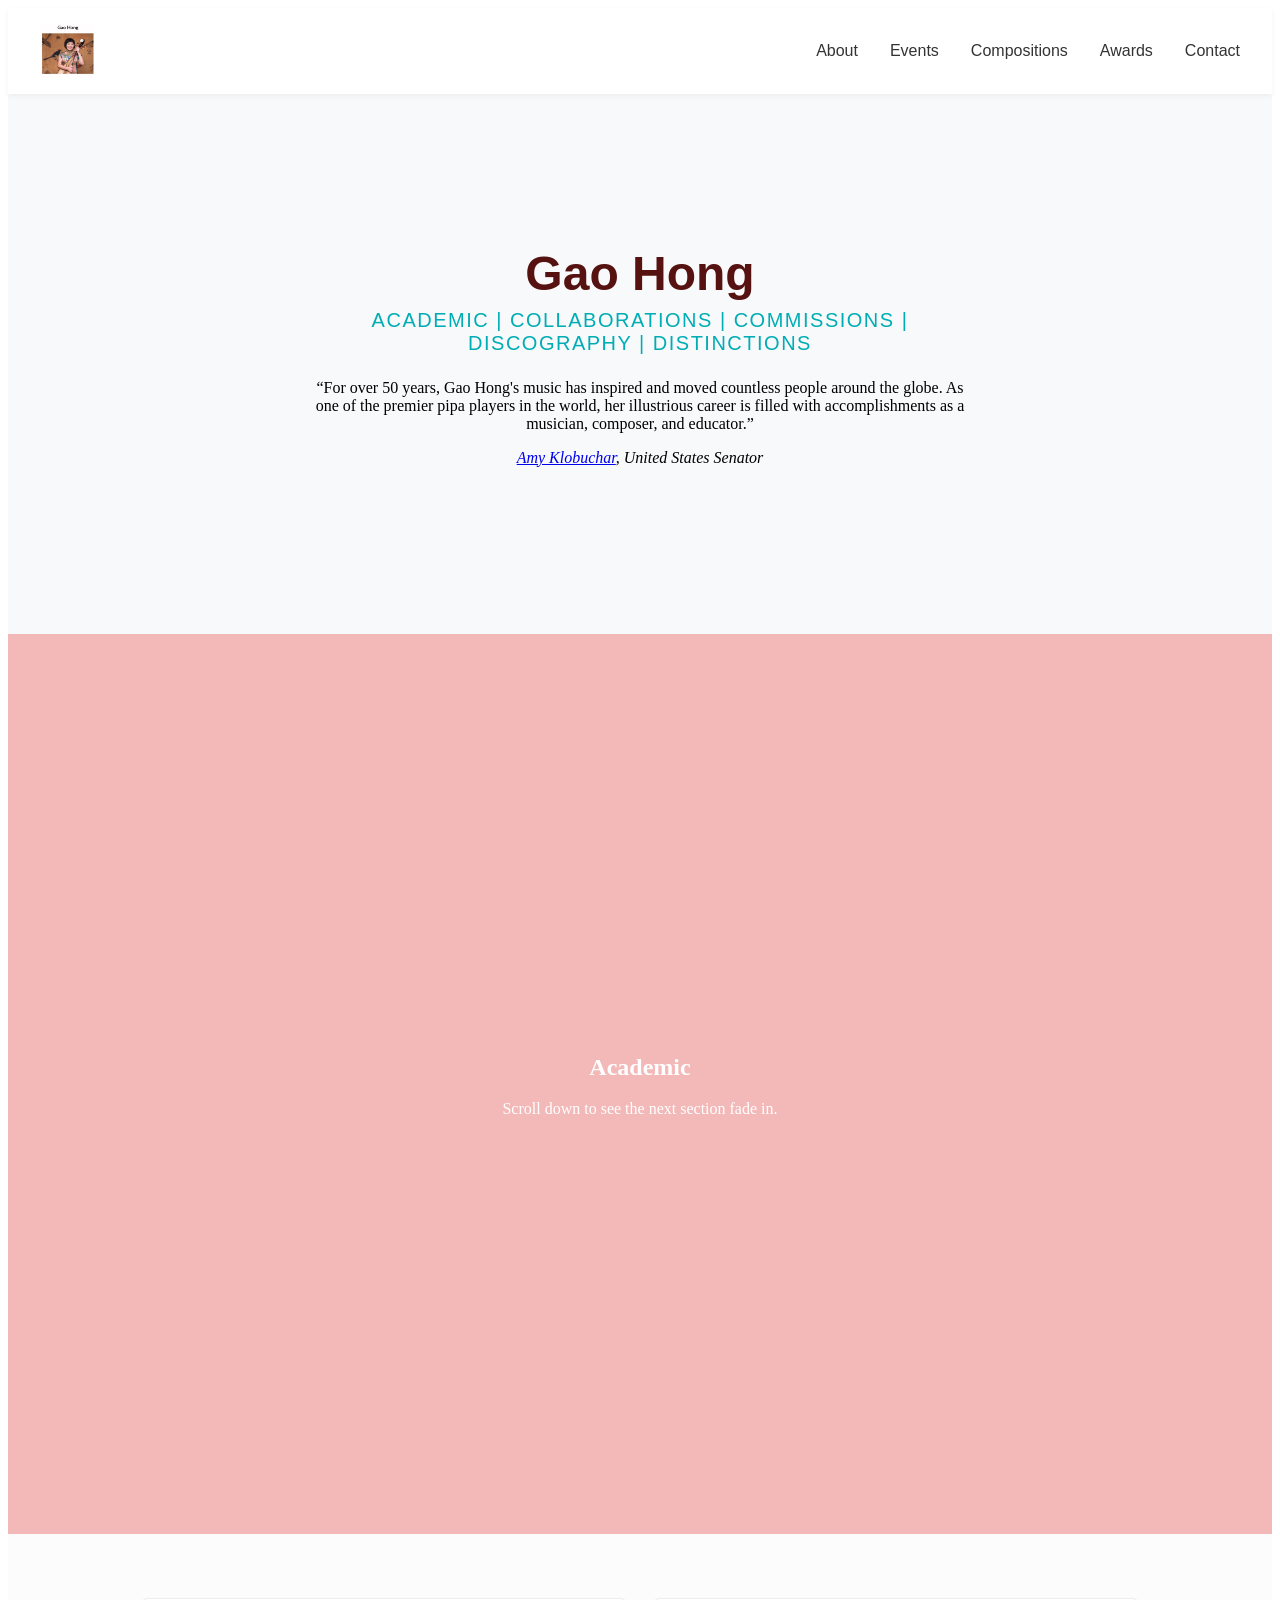
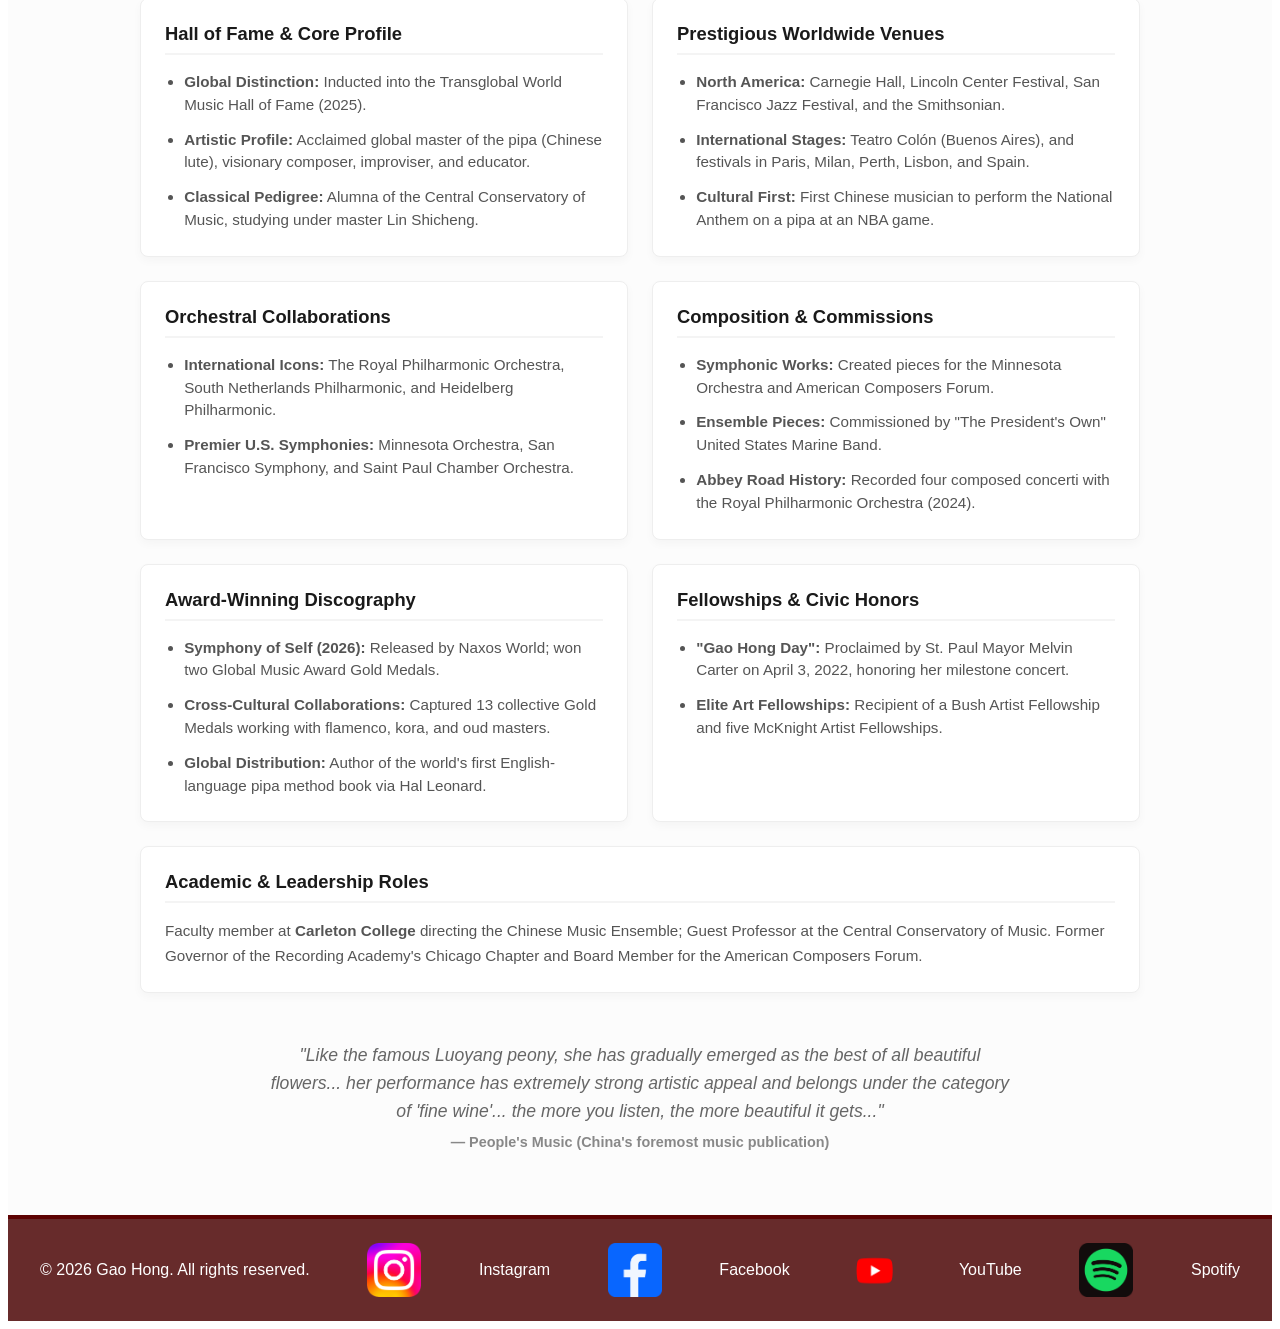
==== about.html @ 1e957298 "Set up an interactive interface for the about me page" ====
<!DOCTYPE html>
<html lang="en">

<head>
    <meta charset="UTF-8">
    <meta name="viewport" content="width=device-width, initial-scale=1.0">
    <title>About | Gao Hong</title>

    <link rel="stylesheet" href="css/styles.css">
</head>

<body>

    <header>
        <nav class="navbar">
            <a href="index.html" class="logo"><img src="images/gao_hong_profile_logo.webp"
                    alt="Gao Hong Profile Logo"></a>

            <input type="checkbox" id="menu-toggle" class="menu-checkbox">

            <label for="menu-toggle" class="hamburger-btn">
                <span></span>
                <span></span>
                <span></span>
            </label>

            <ul class="nav-menu">
                <li><a href="about.html">About</a></li>
                <li><a href="events.html">Events</a></li>
                <li><a href="compositions.html">Compositions</a></li>
                <li><a href="awards.html">Awards</a></li>
                <li><a href="contact.html">Contact</a></li>
            </ul>
        </nav>
    </header>

    <main>
        <section class="banner-section">
            <div class="banner-content">
                <h1 class="banner-title">Gao Hong</h1>
                <p class="banner-subtitle">Academic | Collaborations | Commissions | Discography | Distinctions</p>
                <p class="banner-text">
                <p>“For over 50 years, Gao Hong's music has inspired and moved countless people around the globe. As
                    one of the premier pipa players in the world, her illustrious career is filled with
                    accomplishments as a musician, composer, and educator.”</p>
                <cite><a href="https://www.klobuchar.senate.gov/">Amy Klobuchar</a>, United States Senator</cite>
                </p>

            </div>
        </section>
        <div class="scroll-container">
            <section class="scroll-section panel-1">
                <div class="section-content">
                    <h1>Academic</h1>
                    <p>Scroll down to see the next section fade in.</p>
                </div>
            </section>

            <section class="scroll-section panel-2">
                <div class="section-content">
                    <h1>Collaborations</h1>
                    <p>The previous section smoothly faded away.</p>
                </div>
            </section>

            <section class="scroll-section panel-3">
                <div class="section-content">
                    <h1>Commissions</h1>
                    <p>Clean, interactive, screen-snapped transitions.</p>
                </div>
            </section>

            <section class="scroll-section panel-4">
                <div class="section-content">
                    <h1>Discography</h1>
                    <p>Clean, interactive, screen-snapped transitions.</p>
                </div>
            </section>

            <section class="scroll-section panel-5">
                <div class="section-content">
                    <h1>Distinctions</h1>
                    <p>Clean, interactive, screen-snapped transitions.</p>
                </div>
            </section>
        </div>
        <section class="bio-section">
            <div class="bio-container">

                <div class="bio-grid">
                    <div class="bio-card">
                        <h3>Hall of Fame & Core Profile</h3>
                        <ul>
                            <li><strong>Global Distinction:</strong> Inducted into the Transglobal World Music Hall of
                                Fame (2025).</li>
                            <li><strong>Artistic Profile:</strong> Acclaimed global master of the pipa (Chinese lute),
                                visionary composer, improviser, and educator.</li>
                            <li><strong>Classical Pedigree:</strong> Alumna of the Central Conservatory of Music,
                                studying under master Lin Shicheng.</li>
                        </ul>
                    </div>

                    <div class="bio-card">
                        <h3>Prestigious Worldwide Venues</h3>
                        <ul>
                            <li><strong>North America:</strong> Carnegie Hall, Lincoln Center Festival, San Francisco
                                Jazz Festival, and the Smithsonian.</li>
                            <li><strong>International Stages:</strong> Teatro Colón (Buenos Aires), and festivals in
                                Paris, Milan, Perth, Lisbon, and Spain.</li>
                            <li><strong>Cultural First:</strong> First Chinese musician to perform the National Anthem
                                on a pipa at an NBA game.</li>
                        </ul>
                    </div>

                    <div class="bio-card">
                        <h3>Orchestral Collaborations</h3>
                        <ul>
                            <li><strong>International Icons:</strong> The Royal Philharmonic Orchestra, South
                                Netherlands Philharmonic, and Heidelberg Philharmonic.</li>
                            <li><strong>Premier U.S. Symphonies:</strong> Minnesota Orchestra, San Francisco Symphony,
                                and Saint Paul Chamber Orchestra.</li>
                        </ul>
                    </div>

                    <div class="bio-card">
                        <h3>Composition & Commissions</h3>
                        <ul>
                            <li><strong>Symphonic Works:</strong> Created pieces for the Minnesota Orchestra and
                                American Composers Forum.</li>
                            <li><strong>Ensemble Pieces:</strong> Commissioned by "The President's Own" United States
                                Marine Band.</li>
                            <li><strong>Abbey Road History:</strong> Recorded four composed concerti with the Royal
                                Philharmonic Orchestra (2024).</li>
                        </ul>
                    </div>

                    <div class="bio-card">
                        <h3>Award-Winning Discography</h3>
                        <ul>
                            <li><strong>Symphony of Self (2026):</strong> Released by Naxos World; won two Global Music
                                Award Gold Medals.</li>
                            <li><strong>Cross-Cultural Collaborations:</strong> Captured 13 collective Gold Medals
                                working with flamenco, kora, and oud masters.</li>
                            <li><strong>Global Distribution:</strong> Author of the world's first English-language pipa
                                method book via Hal Leonard.</li>
                        </ul>
                    </div>

                    <div class="bio-card">
                        <h3>Fellowships & Civic Honors</h3>
                        <ul>
                            <li><strong>"Gao Hong Day":</strong> Proclaimed by St. Paul Mayor Melvin Carter on April 3,
                                2022, honoring her milestone concert.</li>
                            <li><strong>Elite Art Fellowships:</strong> Recipient of a Bush Artist Fellowship and five
                                McKnight Artist Fellowships.</li>
                        </ul>
                    </div>
                </div>

                <div class="bio-footer-card">
                    <h3>Academic & Leadership Roles</h3>
                    <p>Faculty member at <strong>Carleton College</strong> directing the Chinese Music Ensemble; Guest
                        Professor at the Central Conservatory of Music. Former Governor of the Recording Academy's
                        Chicago Chapter and Board Member for the American Composers Forum.</p>
                </div>

                <blockquote class="press-quote">
                    <p>"Like the famous Luoyang peony, she has gradually emerged as the best of all beautiful flowers...
                        her performance has extremely strong artistic appeal and belongs under the category of 'fine
                        wine'... the more you listen, the more beautiful it gets..."</p>
                    <cite>— People's Music (China's foremost music publication)</cite>
                </blockquote>

            </div>
        </section>


    </main>

    <footer class="footer-bar">
        <div class="footer-container">
            <p>&copy; 2026 Gao Hong. All rights reserved.</p>
            <a href="https://www.instagram.com/gao_hong_pipa/" class="logo" target="_blank" rel="noopener noreferrer"
                aria-label="Follow me on Instagram">
                <img src="images/instagram_logo_2022.png" alt="Instagram Icon"></a>
            <span class="link-text">Instagram</span>
            </a>
            <a href="https://www.facebook.com/gao.hong.56/" class="logo" target="_blank" rel="noopener noreferrer"
                aria-label="Follow me on Facebook">
                <img src="images/facebook_logo_2023.png" alt="Facebook Icon"></a>
            <span class="link-text">Facebook</span>
            </a>
            <a href="https://www.youtube.com/@GaoHongPipa" class="logo" target="_blank" rel="noopener noreferrer"
                aria-label="Watch me on YouTube">
                <img src="images/youtube_logo_2023.png" alt="YouTube Icon"></a>
            <span class="link-text">YouTube</span>
            </a>
            <a href="https://open.spotify.com/artist/2UF1SFPQ2N5jlWtoAPMVSn?si=YOfoeSAoRjiZ78LdH-07lg" class="logo"
                target="_blank" rel="noopener noreferrer" aria-label="Listen to me on Spotify">
                <img src="images/spotify_logo_2020.png" alt="Spotify Icon"></a>
            <span class="link-text">Spotify</span>
            </a>
        </div>
    </footer>

    <script src="js/script.js"></script>
</body>

</html>
---- css/styles.css ----
.navbar {
    display: flex;
    justify-content: space-between;
    align-items: center;
    padding: 1rem 2rem;
    background-color: #ffffff;
    box-shadow: 0 2px 5px rgba(60, 3, 3, 0.05);
    position: relative;
    font-family: sans-serif;
}

.logo img {
    height: 54px;
    width: auto;
    display: block;
}

.nav-menu {
    display: flex;
    list-style: none;
    margin: 0;
    padding: 0;
    gap: 2rem;
}

.nav-menu a {
    text-decoration: none;
    color: #333333;
    font-weight: 500;
    transition: color 0.2s ease;
}

.nav-menu a:hover {
    color: #00adb5;
}

.menu-checkbox,
.hamburger-btn {
    display: none;
}


.footer-bar {
    background-color: #4e0808da;
    color: #ffffff;
    padding: 1.5rem 2rem;
    font-family: sans-serif;
    border-top: 4px solid #5d0303;
}

.footer-container {
    max-width: 1200px;
    margin: 0 auto;
    display: flex;
    justify-content: space-between;
    align-items: center;
    flex-wrap: wrap;
    gap: 1rem;
}

.banner-section {
    display: flex;
    justify-content: center;
    align-items: center;
    min-height: 60vh;
    background-color: #f8f9fa;
    padding: 3rem 1.5rem;
    box-sizing: border-box;
    text-align: center;
}

.banner-content {
    max-width: 650px;
    width: 100%;
    margin: 0 auto;
}

.banner-title {
    font-family: sans-serif;
    font-size: 3rem;
    font-weight: 700;
    color: #561111;
    margin: 0 0 0.5rem 0;
}

.banner-subtitle {
    font-family: sans-serif;
    font-size: 1.25rem;
    font-weight: 500;
    color: #00adb5;
    text-transform: uppercase;
    letter-spacing: 1.5px;
    margin: 0 0 1.5rem 0;
}

.banner-text {
    font-family: sans-serif;
    font-size: 1.1rem;
    line-height: 1.6;
    color: #501818;
    margin: 0;
}

/* --- Base Container Setup --- */
.bio-section {
    background-color: #fcfcfc;
    padding: 4rem 1.5rem;
    font-family: -apple-system, BlinkMacSystemFont, "Segoe UI", Roboto, sans-serif;
    color: #333333;
}

.bio-container {
    max-width: 1000px;
    margin: 0 auto;
}

.bio-grid {
    display: grid;
    grid-template-columns: repeat(2, 1fr);
    gap: 1.5rem;
    margin-bottom: 1.5rem;
}

.bio-card,
.bio-footer-card {
    background-color: #ffffff;
    padding: 1.5rem;
    border-radius: 8px;
    box-shadow: 0 4px 10px rgba(0, 0, 0, 0.03);
    border: 1px solid #eeeeee;
}

.bio-card h3,
.bio-footer-card h3 {
    margin-top: 0;
    margin-bottom: 1rem;
    font-size: 1.15rem;
    color: #1a1a1a;
    border-bottom: 2px solid #f4f4f4;
    padding-bottom: 0.5rem;
}

.bio-card ul {
    margin: 0;
    padding-left: 1.2rem;
}

.bio-card li {
    font-size: 0.95rem;
    line-height: 1.5;
    margin-bottom: 0.75rem;
    color: #555555;
}

.bio-card li:last-child {
    margin-bottom: 0;
}

.bio-footer-card {
    margin-bottom: 3rem;
}

.bio-footer-card p {
    font-size: 0.95rem;
    line-height: 1.6;
    color: #555555;
    margin: 0;
}

.press-quote {
    text-align: center;
    max-width: 750px;
    margin: 0 auto;
    padding: 0;
}

.press-quote p {
    font-size: 1.1rem;
    line-height: 1.6;
    font-style: italic;
    color: #666666;
    margin: 0 0 0.5rem 0;
}

.press-quote cite {
    font-size: 0.9rem;
    font-weight: bold;
    color: #888888;
    font-style: normal;
}


.scroll-container {
    height: 100vh;
    overflow-y: scroll;
    scroll-snap-type: y mandatory;
    scroll-behavior: smooth;
}

.scroll-section {
    height: 100vh;
    display: flex;
    justify-content: center;
    align-items: center;
    scroll-snap-align: start;
    position: relative;
    background-color: #111111;
    color: #ffffff;
}

.section-content {
    text-align: center;
    max-width: 600px;
    padding: 2rem;

    animation: fade-out-in linear both;
    animation-timeline: view();
    animation-range: entry 10% exit 90%;
}

@keyframes fade-out-in {
    0% {
        opacity: 0;
        transform: translateY(30px);
    }

    30%,
    70% {
        opacity: 1;
        transform: translateY(0);
    }

    100% {
        opacity: 0;
        transform: translateY(-30px);
    }
}

.panel-1 {
    background-color: #f3b9b9;
}

.panel-2 {
    background-color: #f8a4a4;
}

.panel-3 {
    background-color: #f16262;
}

.panel-4 {
    background-color: #e82d2d;
}

.panel-5 {
    background-color: #ee0f0f;
}


@media (max-width: 768px) {

    .hamburger-btn {
        display: flex;
        flex-direction: column;
        justify-content: space-between;
        width: 30px;
        height: 21px;
        cursor: pointer;
        z-index: 100;
    }

    .hamburger-btn span {
        display: block;
        height: 3px;
        width: 100%;
        background-color: #777777;
        border-radius: 3px;
        transition: all 0.3s ease-in-out;
    }

    .nav-menu {
        position: absolute;
        top: 100%;
        right: -100%;
        width: 250px;
        height: calc(100vh - 100%);
        background-color: #fcfcfc0a;
        flex-direction: column;
        gap: 0;

        box-shadow: -5px 5px 15px rgba(0, 0, 0, 0.1);
        transition: right 0.3s ease-in-out;
        z-index: 99;
    }

    .nav-menu li {
        width: 100%;
        border-bottom: 1px solid #eeeeee;
    }

    .nav-menu a {
        display: block;
        padding: 1.2rem 2rem;
        width: 100%;
        box-sizing: border-box;
    }

    .menu-checkbox:checked~.nav-menu {
        right: 0;
    }

    .menu-checkbox:checked~.hamburger-btn span:nth-child(1) {
        transform: translateY(9px) rotate(45deg);
    }

    .menu-checkbox:checked~.hamburger-btn span:nth-child(2) {
        opacity: 0;
    }

    .menu-checkbox:checked~.hamburger-btn span:nth-child(3) {
        transform: translateY(-9px) rotate(-45deg);
    }


    .bio-grid {
        grid-template-columns: 1fr;
    }
}
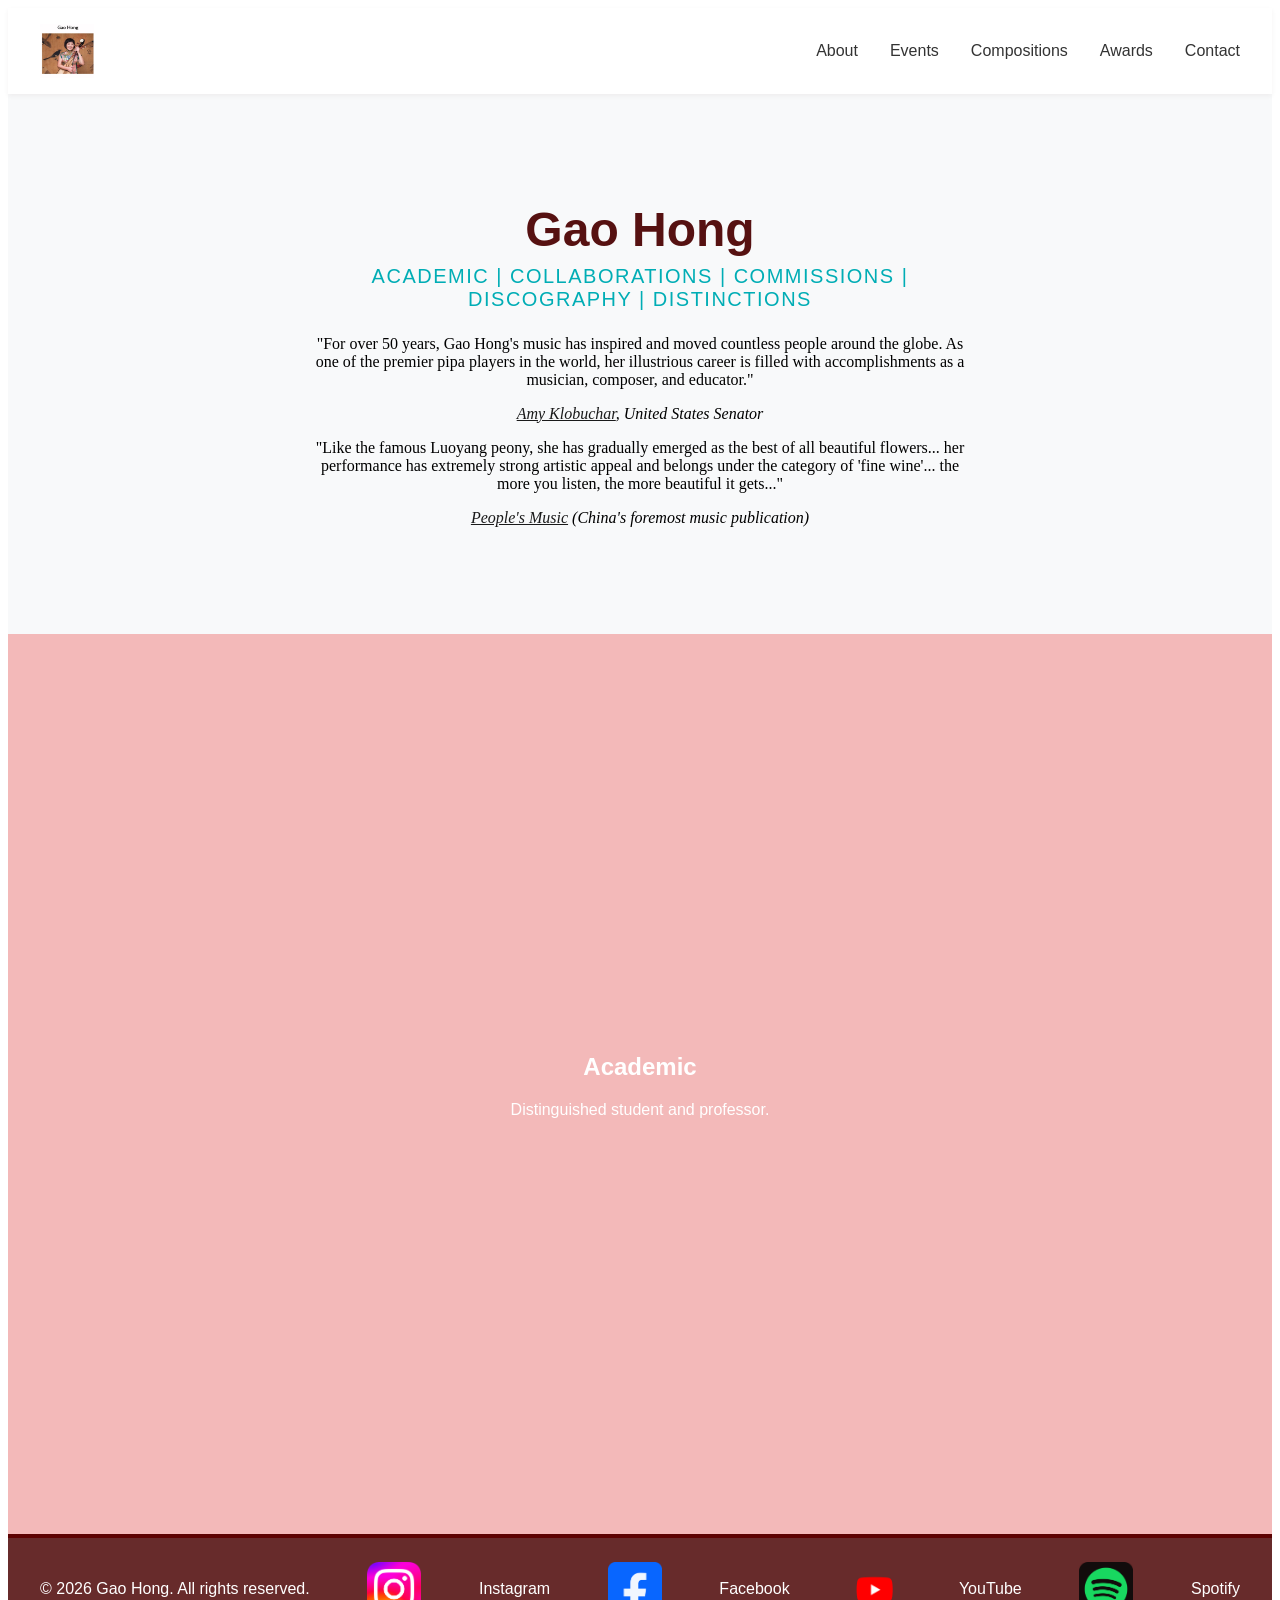
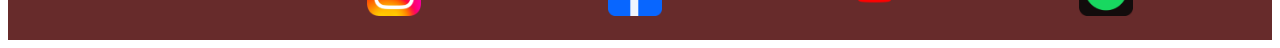
==== commit 93762a68: "Completed the about page, more interactive and digestible" ====
--- a/about.html
+++ b/about.html
@@ -40,140 +40,217 @@
                 <h1 class="banner-title">Gao Hong</h1>
                 <p class="banner-subtitle">Academic | Collaborations | Commissions | Discography | Distinctions</p>
                 <p class="banner-text">
-                <p>“For over 50 years, Gao Hong's music has inspired and moved countless people around the globe. As
+                <p>"For over 50 years, Gao Hong's music has inspired and moved countless people around the globe. As
                     one of the premier pipa players in the world, her illustrious career is filled with
-                    accomplishments as a musician, composer, and educator.”</p>
+                    accomplishments as a musician, composer, and educator."</p>
                 <cite><a href="https://www.klobuchar.senate.gov/">Amy Klobuchar</a>, United States Senator</cite>
-                </p>
+                <p>"Like the famous Luoyang peony, she has gradually emerged as the best of all beautiful flowers...
+                    her performance has extremely strong artistic appeal and belongs under the category of 'fine
+                    wine'... the more you listen, the more beautiful it gets..."</p>
+                <cite><a href="https://en.cnpubg.com/portal/article/index/id/40/cid/4.html">People's Music</a> (China's
+                    foremost music publication)</cite>
 
             </div>
         </section>
-        <div class="scroll-container">
+        <div class="scroll-container" style="font-family: sans-serif;">
             <section class="scroll-section panel-1">
                 <div class="section-content">
                     <h1>Academic</h1>
-                    <p>Scroll down to see the next section fade in.</p>
+                    <p>Distinguished student and professor.</p>
+                </div>
+            </section>
+            <section class="scroll-section panel-1">
+                <div class="section-content">
+                    <div class="custom-media-list">
+                        <div class="list-item">
+                            <div class="item-logo-wrapper">
+                                <img src="images/ccm_logo_2020.png" alt="Central Conservatory of Music"
+                                    class="item-logo">
+                            </div>
+                            <div class="item-text-content">
+                                <h3 class="item-title"><a href="https://en.ccom.edu.cn/" class="text-white">Central
+                                        Conservatory
+                                        of
+                                        Music</a>
+                                </h3>
+                                <p class="item-description">Alumna.</p>
+                                <p class="item-description">Guest Professor.</p>
+                                <p class="item-description"> Studied
+                                    under Master Lin Shicheng.</p>
+                                <a href="https://open.spotify.com/album/73ErgFCcFC1YlamByNlXqy" class="text-white">Music
+                                    of Lin
+                                    Shicheng</a><br>
+                                <a href="https://www.chinesepipa.com/lingao.html" class="text-white">Connection with Lin
+                                    Shicheng</a>
+                            </div>
+                        </div>
+
+                        <div class="list-item">
+                            <div class="item-logo-wrapper">
+                                <img src="images/carleton_logo_2026.png" alt="Carleton College Logo" class="item-logo">
+                            </div>
+                            <div class="item-text-content">
+                                <h3><a href="https://www.carleton.edu/" class="text-white">Carleton College</a></h3>
+                                <p>Faculty member.</p>
+                                <p>Director of Chinese Music Ensemble.</p>
+                            </div>
+                        </div>
+
+                        <div class="list-item">
+                            <div class="item-text-content">
+                                <h3>Others</h3>
+                                <p>Former Governor of the Recording Academy's Chicago Chapter.</p>
+                                <p>Board Member for the American Composers Forum.
+                                </p>
+                            </div>
+                        </div>
+
+                    </div>
+
                 </div>
             </section>
 
             <section class="scroll-section panel-2">
                 <div class="section-content">
                     <h1>Collaborations</h1>
-                    <p>The previous section smoothly faded away.</p>
+                    <p>National and international performances.</p>
+                </div>
+            </section>
+            <section class="scroll-section panel-2">
+                <div class="section-content lists-row-container custom-media-list">
+                    <div class="list-item">
+                        <div class="item-text-content">
+                            <h2>International Orchestras</h2>
+                            <p>The Royal Philharmonic Orchestra</p>
+                            <p>South Netherlands Philharmonic</p>
+                            <p>Heidelberg Philharmonic</p>
+                        </div>
+                    </div>
+                    <div class="list-item">
+                        <div class="item-text-content">
+                            <h2>Premier U.S. Symphonies</h2>
+                            <p>Minnesota Orchestra</p>
+                            <p>San Francisco Symphony</p>
+                            <p>Saint Paul Chamber Orchestra</p>
+                        </div>
+                    </div>
+                    <div class="list-item">
+                        <div class="item-text-content">
+                            <h2>North America</h2>
+                            <p>Carnegie Hall</p>
+                            <p>Lincoln Center Festival</p>
+                            <p>San Francisco Jazz Festival</p>
+                            <p>The Smithsonian</p>
+                        </div>
+                    </div>
+                    <div class="list-item">
+                        <div class="item-text-content">
+                            <h2>International Stages</h2>
+                            <p>Teatro Colón (Buenos Aires)</p>
+                            <p>Festivals in Paris, Milan, Perth, <br>Lisbon, and Spain</p>
+                        </div>
+                    </div>
                 </div>
             </section>
 
             <section class="scroll-section panel-3">
                 <div class="section-content">
                     <h1>Commissions</h1>
-                    <p>Clean, interactive, screen-snapped transitions.</p>
+                    <p>Symphonic and ensemble pieces.</p>
+                </div>
+            </section>
+            <section class="scroll-section panel-3">
+                <div class="section-content lists-row-container" custom-media-list">
+                    <div class="list-item">
+                        <div class="item-text-content">
+                            <h2>Symphonic Works</h2>
+                            <p>Minnesota Orchestra</p>
+                            <p>American Composers Forum</p>
+                        </div>
+                    </div>
+                    <div class="list-item">
+                        <div class="item-text-content">
+                            <h2>Ensemble Pieces</h2>
+                            <p>Commissioned by "The President's Own" <br> United States Marine Band</p>
+                        </div>
+                    </div>
+                    <div class="list-item">
+                        <div class="item-text-content">
+                            <h2>Abbey Road History</h2>
+                            <p>Recorded four composed concerti <br> with the Royal Philharmonic Orchestra (2024)</p>
+                        </div>
+                    </div>
                 </div>
             </section>
 
             <section class="scroll-section panel-4">
                 <div class="section-content">
                     <h1>Discography</h1>
-                    <p>Clean, interactive, screen-snapped transitions.</p>
+                    <p>Award-winning global music recordings.</p>
+                </div>
+            </section>
+            <section class="scroll-section panel-4">
+                <div class="section-content lists-row-container" custom-media-list">
+                    <div class="list-item">
+                        <div class="item-text-content">
+                            <h2>Symphony of Self (2026)</h2>
+                            <p>Released by Naxos World</p>
+                            <p>Won two Global Music Award Gold Medals</p>
+                        </div>
+                    </div>
+                    <div class="list-item">
+                        <div class="item-text-content">
+                            <h2>Cross-Cultural Collaborations</h2>
+                            <p>Captured 13 collective Gold Medals <br> working with flamenco, kora, and oud masters</p>
+                        </div>
+                    </div>
+                    <div class="list-item">
+                        <div class="item-text-content">
+                            <h2>Global Distribution</h2>
+                            <p>Author of the world's first English <br> language pipa method book via Hal Leonard</p>
+                        </div>
+                    </div>
                 </div>
             </section>
 
             <section class="scroll-section panel-5">
                 <div class="section-content">
                     <h1>Distinctions</h1>
-                    <p>Clean, interactive, screen-snapped transitions.</p>
+                    <p>Recognized individual and civic honors.</p>
+                </div>
+            </section>
+            <section class="scroll-section panel-5">
+                <div class="section-content lists-row-container custom-media-list">
+                    <div class="list-item">
+                        <div class="item-text-content">
+                            <h2>Artistic Profile</h2>
+                            <p>Acclaimed global master of the pipa (Chinese lute), visionary composer, improviser, and
+                                educator.</p>
+                        </div>
+                    </div>
+                    <div class="list-item">
+                        <div class="item-text-content">
+                            <h2>International Recognition</h2>
+                            <p>Inducted into the Transglobal World <br> Music Hall of Fame (2025)</p>
+                        </div>
+                    </div>
+                    <div class="list-item">
+                        <div class="item-text-content">
+                            <h2>"Gao Hong Day"</h2>
+                            <p>Proclaimed by St. Paul Mayor Melvin Carter <br> on April 3, 2022, <br> honoring her
+                                milestone
+                                concert</p>
+                        </div>
+                    </div>
+                    <div class="list-item">
+                        <div class="item-text-content">
+                            <h2>Elite Art Fellowships</h2>
+                            <p>Recipient of a Bush Artist Fellowship <br> and five McKnight Artist Fellowships</p>
+                        </div>
+                    </div>
                 </div>
             </section>
         </div>
-        <section class="bio-section">
-            <div class="bio-container">
-
-                <div class="bio-grid">
-                    <div class="bio-card">
-                        <h3>Hall of Fame & Core Profile</h3>
-                        <ul>
-                            <li><strong>Global Distinction:</strong> Inducted into the Transglobal World Music Hall of
-                                Fame (2025).</li>
-                            <li><strong>Artistic Profile:</strong> Acclaimed global master of the pipa (Chinese lute),
-                                visionary composer, improviser, and educator.</li>
-                            <li><strong>Classical Pedigree:</strong> Alumna of the Central Conservatory of Music,
-                                studying under master Lin Shicheng.</li>
-                        </ul>
-                    </div>
-
-                    <div class="bio-card">
-                        <h3>Prestigious Worldwide Venues</h3>
-                        <ul>
-                            <li><strong>North America:</strong> Carnegie Hall, Lincoln Center Festival, San Francisco
-                                Jazz Festival, and the Smithsonian.</li>
-                            <li><strong>International Stages:</strong> Teatro Colón (Buenos Aires), and festivals in
-                                Paris, Milan, Perth, Lisbon, and Spain.</li>
-                            <li><strong>Cultural First:</strong> First Chinese musician to perform the National Anthem
-                                on a pipa at an NBA game.</li>
-                        </ul>
-                    </div>
-
-                    <div class="bio-card">
-                        <h3>Orchestral Collaborations</h3>
-                        <ul>
-                            <li><strong>International Icons:</strong> The Royal Philharmonic Orchestra, South
-                                Netherlands Philharmonic, and Heidelberg Philharmonic.</li>
-                            <li><strong>Premier U.S. Symphonies:</strong> Minnesota Orchestra, San Francisco Symphony,
-                                and Saint Paul Chamber Orchestra.</li>
-                        </ul>
-                    </div>
-
-                    <div class="bio-card">
-                        <h3>Composition & Commissions</h3>
-                        <ul>
-                            <li><strong>Symphonic Works:</strong> Created pieces for the Minnesota Orchestra and
-                                American Composers Forum.</li>
-                            <li><strong>Ensemble Pieces:</strong> Commissioned by "The President's Own" United States
-                                Marine Band.</li>
-                            <li><strong>Abbey Road History:</strong> Recorded four composed concerti with the Royal
-                                Philharmonic Orchestra (2024).</li>
-                        </ul>
-                    </div>
-
-                    <div class="bio-card">
-                        <h3>Award-Winning Discography</h3>
-                        <ul>
-                            <li><strong>Symphony of Self (2026):</strong> Released by Naxos World; won two Global Music
-                                Award Gold Medals.</li>
-                            <li><strong>Cross-Cultural Collaborations:</strong> Captured 13 collective Gold Medals
-                                working with flamenco, kora, and oud masters.</li>
-                            <li><strong>Global Distribution:</strong> Author of the world's first English-language pipa
-                                method book via Hal Leonard.</li>
-                        </ul>
-                    </div>
-
-                    <div class="bio-card">
-                        <h3>Fellowships & Civic Honors</h3>
-                        <ul>
-                            <li><strong>"Gao Hong Day":</strong> Proclaimed by St. Paul Mayor Melvin Carter on April 3,
-                                2022, honoring her milestone concert.</li>
-                            <li><strong>Elite Art Fellowships:</strong> Recipient of a Bush Artist Fellowship and five
-                                McKnight Artist Fellowships.</li>
-                        </ul>
-                    </div>
-                </div>
-
-                <div class="bio-footer-card">
-                    <h3>Academic & Leadership Roles</h3>
-                    <p>Faculty member at <strong>Carleton College</strong> directing the Chinese Music Ensemble; Guest
-                        Professor at the Central Conservatory of Music. Former Governor of the Recording Academy's
-                        Chicago Chapter and Board Member for the American Composers Forum.</p>
-                </div>
-
-                <blockquote class="press-quote">
-                    <p>"Like the famous Luoyang peony, she has gradually emerged as the best of all beautiful flowers...
-                        her performance has extremely strong artistic appeal and belongs under the category of 'fine
-                        wine'... the more you listen, the more beautiful it gets..."</p>
-                    <cite>— People's Music (China's foremost music publication)</cite>
-                </blockquote>
-
-            </div>
-        </section>
-
 
     </main>
 
--- a/css/styles.css
+++ b/css/styles.css
@@ -1,3 +1,16 @@
+a {
+    color: #1a1a1a;
+    text-decoration: underline;
+}
+
+.text-black {
+    color: #000000 !important;
+}
+
+.text-white {
+    color: #ffffff !important;
+}
+
 .navbar {
     display: flex;
     justify-content: space-between;
@@ -101,94 +114,6 @@
     margin: 0;
 }
 
-/* --- Base Container Setup --- */
-.bio-section {
-    background-color: #fcfcfc;
-    padding: 4rem 1.5rem;
-    font-family: -apple-system, BlinkMacSystemFont, "Segoe UI", Roboto, sans-serif;
-    color: #333333;
-}
-
-.bio-container {
-    max-width: 1000px;
-    margin: 0 auto;
-}
-
-.bio-grid {
-    display: grid;
-    grid-template-columns: repeat(2, 1fr);
-    gap: 1.5rem;
-    margin-bottom: 1.5rem;
-}
-
-.bio-card,
-.bio-footer-card {
-    background-color: #ffffff;
-    padding: 1.5rem;
-    border-radius: 8px;
-    box-shadow: 0 4px 10px rgba(0, 0, 0, 0.03);
-    border: 1px solid #eeeeee;
-}
-
-.bio-card h3,
-.bio-footer-card h3 {
-    margin-top: 0;
-    margin-bottom: 1rem;
-    font-size: 1.15rem;
-    color: #1a1a1a;
-    border-bottom: 2px solid #f4f4f4;
-    padding-bottom: 0.5rem;
-}
-
-.bio-card ul {
-    margin: 0;
-    padding-left: 1.2rem;
-}
-
-.bio-card li {
-    font-size: 0.95rem;
-    line-height: 1.5;
-    margin-bottom: 0.75rem;
-    color: #555555;
-}
-
-.bio-card li:last-child {
-    margin-bottom: 0;
-}
-
-.bio-footer-card {
-    margin-bottom: 3rem;
-}
-
-.bio-footer-card p {
-    font-size: 0.95rem;
-    line-height: 1.6;
-    color: #555555;
-    margin: 0;
-}
-
-.press-quote {
-    text-align: center;
-    max-width: 750px;
-    margin: 0 auto;
-    padding: 0;
-}
-
-.press-quote p {
-    font-size: 1.1rem;
-    line-height: 1.6;
-    font-style: italic;
-    color: #666666;
-    margin: 0 0 0.5rem 0;
-}
-
-.press-quote cite {
-    font-size: 0.9rem;
-    font-weight: bold;
-    color: #888888;
-    font-style: normal;
-}
-
 
 .scroll-container {
     height: 100vh;
@@ -254,6 +179,54 @@
 
 .panel-5 {
     background-color: #ee0f0f;
+}
+
+.custom-media-list {
+    max-width: 800px;
+    margin: 1rem auto;
+    padding: 0 1.5rem;
+    font-family: sans-serif;
+}
+
+.list-item {
+    display: flex;
+    align-items: center;
+    gap: 2rem;
+    background-color: #ffffff15;
+    padding: 1.5rem;
+    margin-bottom: 1.5rem;
+    border-radius: 8px;
+    box-shadow: 0 4px 12px rgba(0, 0, 0, 0.04);
+}
+
+.list-item:last-child {
+    margin-bottom: 0;
+}
+
+.item-logo-wrapper {
+    flex-shrink: 0;
+    width: 25%;
+    height: 80px;
+    display: flex;
+    justify-content: center;
+    align-items: center;
+}
+
+.item-logo {
+    max-width: 100%;
+}
+
+.item-text-content {
+    flex-grow: 1;
+}
+
+.lists-row-container {
+    display: grid;
+    grid-template-columns: repeat(2, 1fr);
+    gap: 2rem;
+    max-width: 1000px;
+    margin: 0 auto;
+    padding: 1.5rem;
 }
 
 
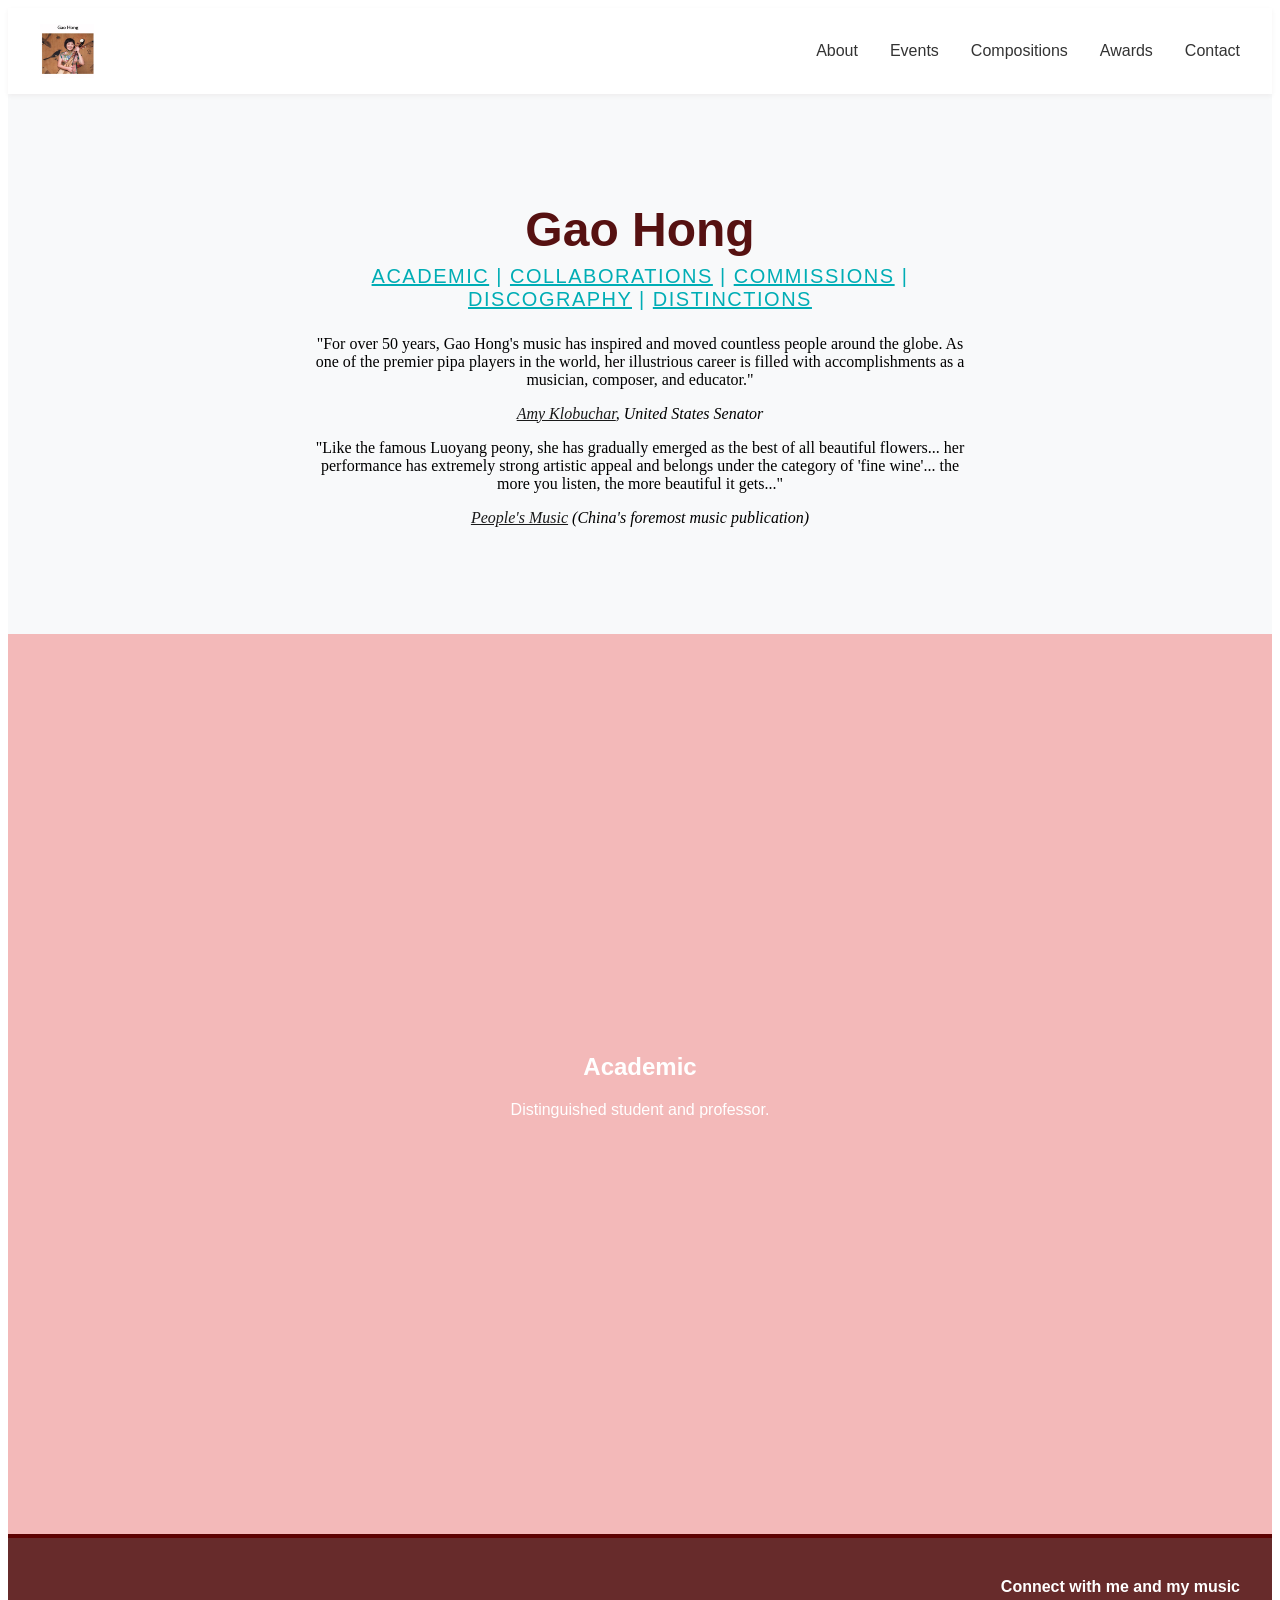
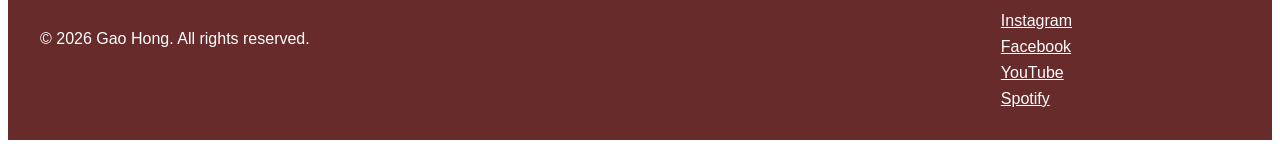
==== commit a785f777: "Fleshed out the about page with inner page links and updated footer" ====
--- a/about.html
+++ b/about.html
@@ -38,7 +38,13 @@
         <section class="banner-section">
             <div class="banner-content">
                 <h1 class="banner-title">Gao Hong</h1>
-                <p class="banner-subtitle">Academic | Collaborations | Commissions | Discography | Distinctions</p>
+                <p class="banner-subtitle">
+                    <a href="#academic" class="text-blue">Academic</a> |
+                    <a href="#collaborations" class="text-blue">Collaborations</a> |
+                    <a href="#commissions" class="text-blue">Commissions</a> |
+                    <a href="#discography" class="text-blue">Discography</a> |
+                    <a href="#distinctions" class="text-blue">Distinctions</a>
+                </p>
                 <p class="banner-text">
                 <p>"For over 50 years, Gao Hong's music has inspired and moved countless people around the globe. As
                     one of the premier pipa players in the world, her illustrious career is filled with
@@ -54,7 +60,7 @@
         </section>
         <div class="scroll-container" style="font-family: sans-serif;">
             <section class="scroll-section panel-1">
-                <div class="section-content">
+                <div class="section-content" id="academic">
                     <h1>Academic</h1>
                     <p>Distinguished student and professor.</p>
                 </div>
@@ -111,7 +117,7 @@
             </section>
 
             <section class="scroll-section panel-2">
-                <div class="section-content">
+                <div class="section-content" id="collaborations">
                     <h1>Collaborations</h1>
                     <p>National and international performances.</p>
                 </div>
@@ -154,7 +160,7 @@
             </section>
 
             <section class="scroll-section panel-3">
-                <div class="section-content">
+                <div class="section-content" id="commissions">
                     <h1>Commissions</h1>
                     <p>Symphonic and ensemble pieces.</p>
                 </div>
@@ -184,7 +190,7 @@
             </section>
 
             <section class="scroll-section panel-4">
-                <div class="section-content">
+                <div class="section-content" id="discography">
                     <h1>Discography</h1>
                     <p>Award-winning global music recordings.</p>
                 </div>
@@ -214,7 +220,7 @@
             </section>
 
             <section class="scroll-section panel-5">
-                <div class="section-content">
+                <div class="section-content" id="distinctions">
                     <h1>Distinctions</h1>
                     <p>Recognized individual and civic honors.</p>
                 </div>
@@ -257,26 +263,16 @@
     <footer class="footer-bar">
         <div class="footer-container">
             <p>&copy; 2026 Gao Hong. All rights reserved.</p>
-            <a href="https://www.instagram.com/gao_hong_pipa/" class="logo" target="_blank" rel="noopener noreferrer"
-                aria-label="Follow me on Instagram">
-                <img src="images/instagram_logo_2022.png" alt="Instagram Icon"></a>
-            <span class="link-text">Instagram</span>
-            </a>
-            <a href="https://www.facebook.com/gao.hong.56/" class="logo" target="_blank" rel="noopener noreferrer"
-                aria-label="Follow me on Facebook">
-                <img src="images/facebook_logo_2023.png" alt="Facebook Icon"></a>
-            <span class="link-text">Facebook</span>
-            </a>
-            <a href="https://www.youtube.com/@GaoHongPipa" class="logo" target="_blank" rel="noopener noreferrer"
-                aria-label="Watch me on YouTube">
-                <img src="images/youtube_logo_2023.png" alt="YouTube Icon"></a>
-            <span class="link-text">YouTube</span>
-            </a>
-            <a href="https://open.spotify.com/artist/2UF1SFPQ2N5jlWtoAPMVSn?si=YOfoeSAoRjiZ78LdH-07lg" class="logo"
-                target="_blank" rel="noopener noreferrer" aria-label="Listen to me on Spotify">
-                <img src="images/spotify_logo_2020.png" alt="Spotify Icon"></a>
-            <span class="link-text">Spotify</span>
-            </a>
+            <div>
+                <p></p><strong>Connect with me and my music</strong></p>
+                <ul class="no-bullets">
+                    <li><a href="https://www.instagram.com/gao_hong_pipa/" class="text-white">Instagram</a></li>
+                    <li><a href="https://www.facebook.com/gao.hong.56/" class="text-white">Facebook</a></li>
+                    <li><a href="https://www.youtube.com/@GaoHongPipa" class="text-white">YouTube</a></li>
+                    <li><a href="https://open.spotify.com/artist/2UF1SFPQ2N5jlWtoAPMVSn?si=YOfoeSAoRjiZ78LdH-07lg"
+                            class="text-white">Spotify</a></li>
+                </ul>
+            </div>
         </div>
     </footer>
 
--- a/css/styles.css
+++ b/css/styles.css
@@ -9,6 +9,20 @@
 
 .text-white {
     color: #ffffff !important;
+}
+
+.text-blue {
+    color: #00adb5 !important;
+}
+
+.no-bullets {
+    list-style: none;
+    padding: 0;
+    margin: 0;
+}
+
+.no-bullets li {
+    margin-bottom: 0.5rem;
 }
 
 .navbar {
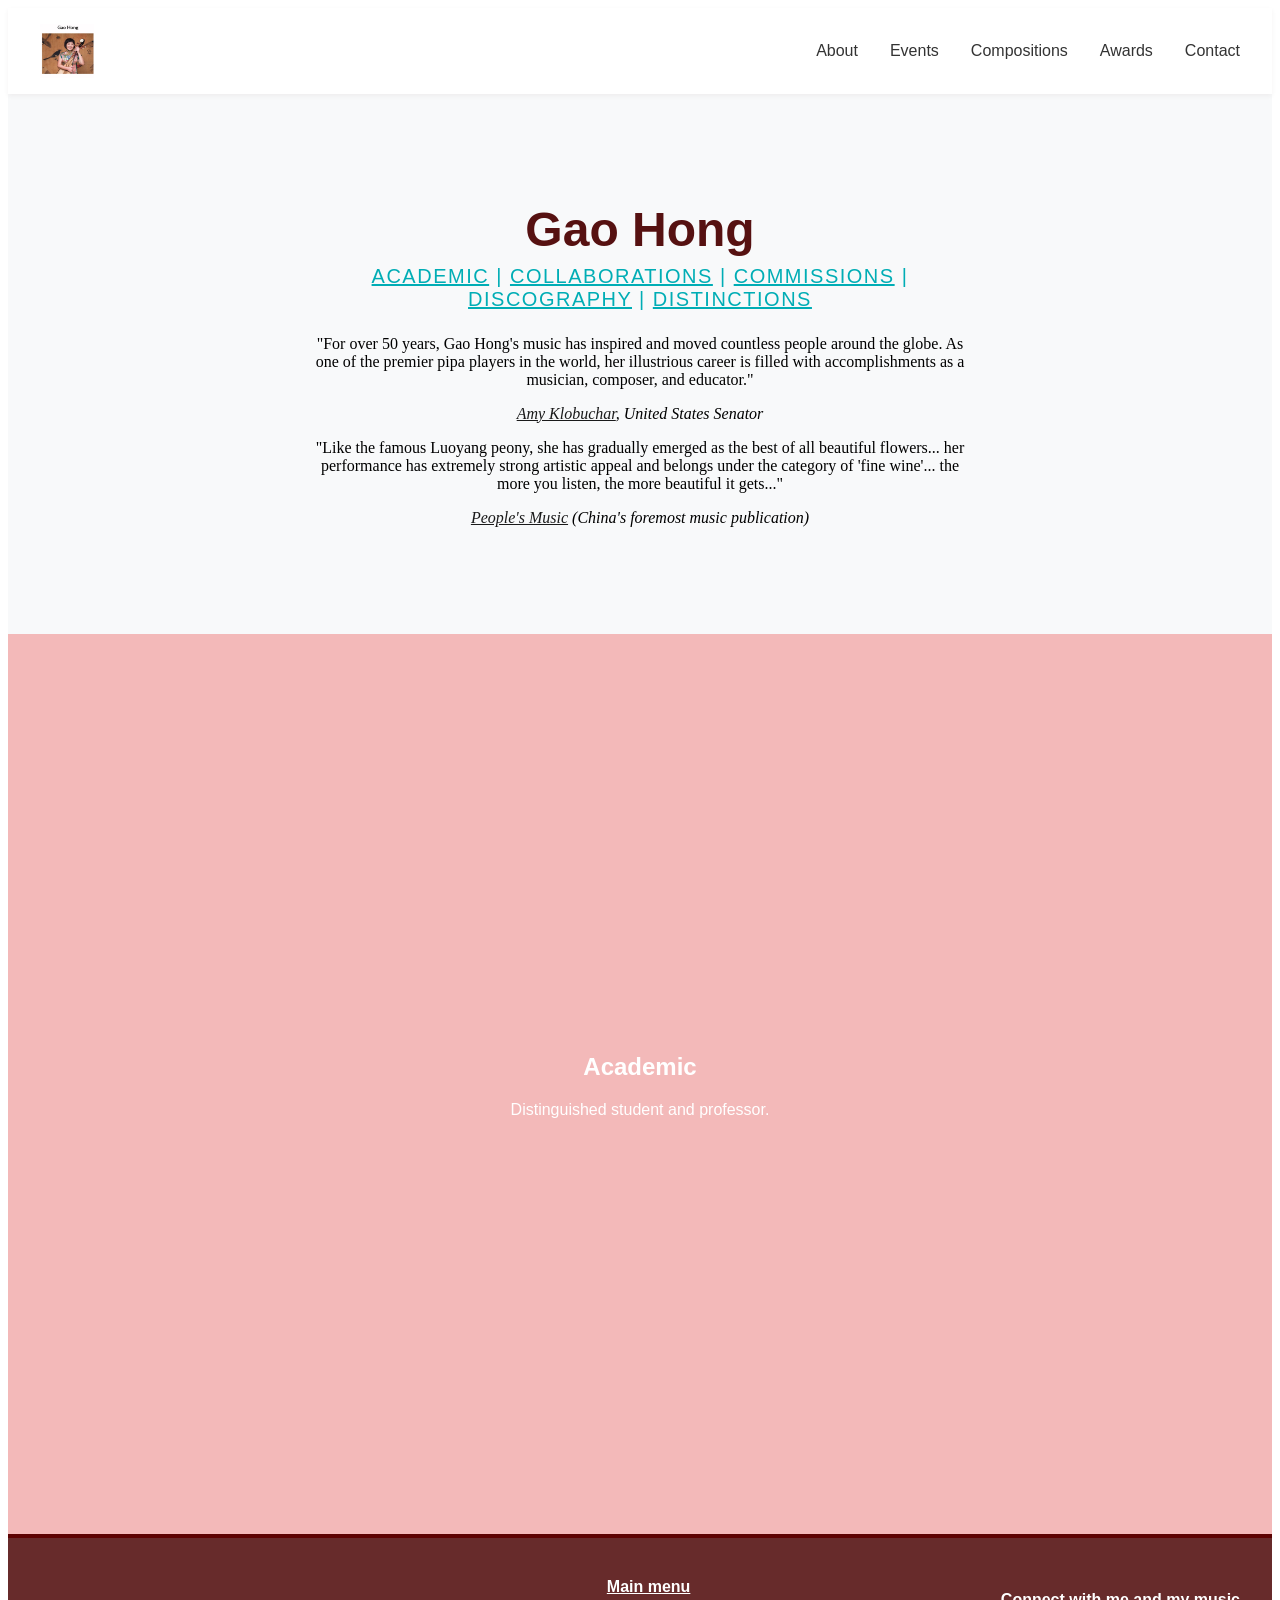
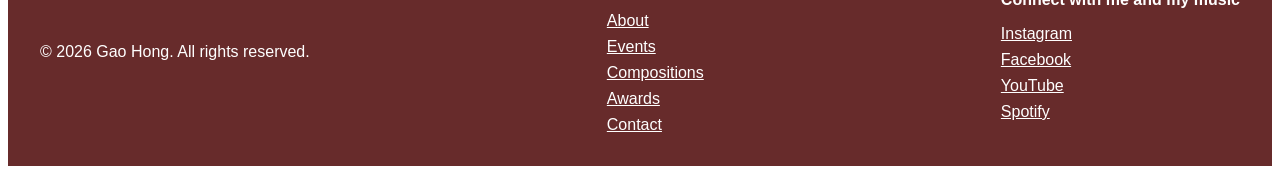
==== commit 537b49d7: "Added an upcoming events, a slider kind, not really connected, nor live" ====
--- a/about.html
+++ b/about.html
@@ -257,14 +257,23 @@
                 </div>
             </section>
         </div>
-
     </main>
 
     <footer class="footer-bar">
         <div class="footer-container">
             <p>&copy; 2026 Gao Hong. All rights reserved.</p>
             <div>
-                <p></p><strong>Connect with me and my music</strong></p>
+                <p><strong><a href="index.html" class="text-white">Main menu</a></strong></p>
+                <ul class="no-bullets">
+                    <li><a href="about.html" class="text-white">About</a></li>
+                    <li><a href="events.html" class="text-white">Events</a></li>
+                    <li><a href="compositions.html" class="text-white">Compositions</a></li>
+                    <li><a href="awards.html" class="text-white">Awards</a></li>
+                    <li><a href="contact.html" class="text-white">Contact</a></li>
+                </ul>
+            </div>
+            <div>
+                <p><strong>Connect with me and my music</strong></p>
                 <ul class="no-bullets">
                     <li><a href="https://www.instagram.com/gao_hong_pipa/" class="text-white">Instagram</a></li>
                     <li><a href="https://www.facebook.com/gao.hong.56/" class="text-white">Facebook</a></li>
